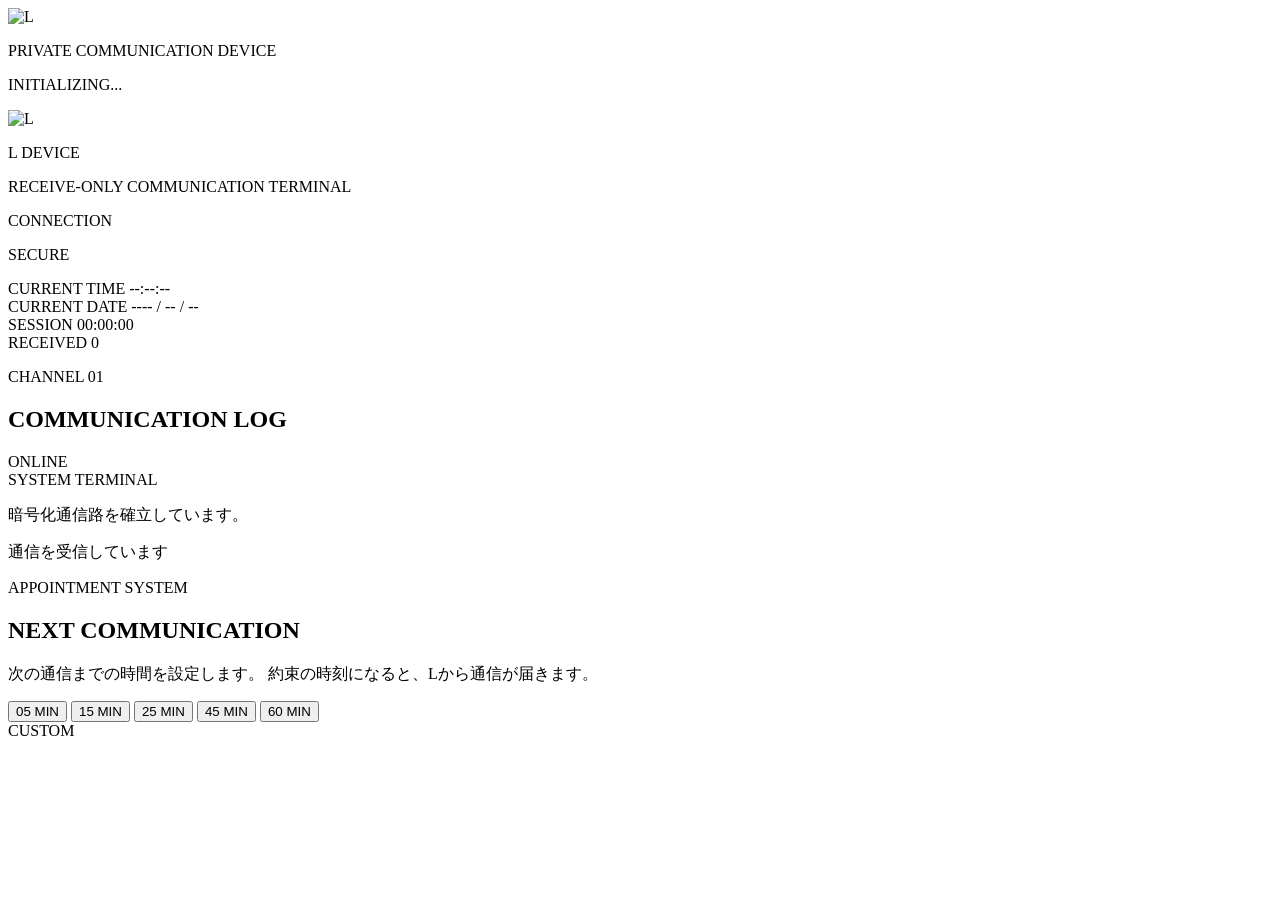
==== device/index.html @ 5a45c2db "Create index.html" ====
<!DOCTYPE html>
<html lang="ja">
<head>
  <meta charset="UTF-8">

  <meta
    name="viewport"
    content="width=device-width, initial-scale=1.0"
  >

  <meta
    name="theme-color"
    content="#ffffff"
  >

  <meta
    name="description"
    content="Lからの通信を受信するための専用端末"
  >

  <title>L DEVICE</title>

  <link rel="stylesheet" href="style.css">
</head>

<body>

  <noscript>
    <div class="noscript-message">
      この端末の起動にはJavaScriptが必要です。
    </div>
  </noscript>


  <!-- 起動画面 -->
  <div id="bootScreen" class="boot-screen">

    <div class="boot-content">

      <img
        src="logo.png"
        alt="L"
        class="boot-logo"
      >

      <p class="boot-title">
        PRIVATE COMMUNICATION DEVICE
      </p>

      <p id="bootMessage" class="boot-message">
        INITIALIZING...
      </p>

      <div class="boot-progress">
        <div
          id="bootProgressBar"
          class="boot-progress-bar"
        ></div>
      </div>

    </div>

  </div>


  <!-- 端末本体 -->
  <main id="terminal" class="terminal terminal-hidden">

    <header class="terminal-header">

      <div class="terminal-brand">

        <img
          src="logo.png"
          alt="L"
          class="header-logo"
        >

        <div>
          <p class="brand-title">
            L DEVICE
          </p>

          <p class="brand-subtitle">
            RECEIVE-ONLY COMMUNICATION TERMINAL
          </p>
        </div>

      </div>


      <div class="connection-status">

        <span
          id="connectionLamp"
          class="connection-lamp"
          aria-hidden="true"
        ></span>

        <div>
          <p class="connection-label">
            CONNECTION
          </p>

          <p
            id="connectionText"
            class="connection-value"
          >
            SECURE
          </p>
        </div>

      </div>

    </header>


    <!-- 現在時刻など -->
    <section
      class="system-panel"
      aria-label="端末情報"
    >

      <div class="system-item">

        <span class="system-label">
          CURRENT TIME
        </span>

        <time
          id="currentTime"
          class="system-value"
        >
          --:--:--
        </time>

      </div>


      <div class="system-item">

        <span class="system-label">
          CURRENT DATE
        </span>

        <time
          id="currentDate"
          class="system-value"
        >
          ---- / -- / --
        </time>

      </div>


      <div class="system-item">

        <span class="system-label">
          SESSION
        </span>

        <span
          id="sessionTime"
          class="system-value"
        >
          00:00:00
        </span>

      </div>


      <div class="system-item">

        <span class="system-label">
          RECEIVED
        </span>

        <span
          id="receivedCount"
          class="system-value"
        >
          0
        </span>

      </div>

    </section>


    <!-- 通信ログ -->
    <section class="communication-panel">

      <div class="section-heading">

        <div>
          <p class="section-code">
            CHANNEL 01
          </p>

          <h1 class="section-title">
            COMMUNICATION LOG
          </h1>
        </div>

        <span
          id="onlineIndicator"
          class="online-indicator"
        >
          ONLINE
        </span>

      </div>


      <div
        id="messageLog"
        class="message-log"
        aria-live="polite"
        aria-label="受信した通信"
      >

        <article class="message system-message">

          <div class="message-header">

            <time class="message-time">
              SYSTEM
            </time>

            <span class="message-sender">
              TERMINAL
            </span>

          </div>

          <p class="message-text">
            暗号化通信路を確立しています。
          </p>

        </article>

      </div>


      <div
        id="typingIndicator"
        class="typing-indicator hidden"
      >

        <div class="typing-dots">
          <span></span>
          <span></span>
          <span></span>
        </div>

        <p>
          通信を受信しています
        </p>

      </div>

    </section>


    <!-- 集中タイマー -->
    <section class="appointment-panel">

      <div class="section-heading">

        <div>
          <p class="section-code">
            APPOINTMENT SYSTEM
          </p>

          <h2 class="section-title">
            NEXT COMMUNICATION
          </h2>
        </div>

      </div>


      <p class="appointment-description">
        次の通信までの時間を設定します。
        約束の時刻になると、Lから通信が届きます。
      </p>


      <div class="preset-buttons">

        <button
          type="button"
          class="time-button"
          data-minutes="5"
        >
          <span class="time-number">05</span>
          <span class="time-unit">MIN</span>
        </button>


        <button
          type="button"
          class="time-button"
          data-minutes="15"
        >
          <span class="time-number">15</span>
          <span class="time-unit">MIN</span>
        </button>


        <button
          type="button"
          class="time-button"
          data-minutes="25"
        >
          <span class="time-number">25</span>
          <span class="time-unit">MIN</span>
        </button>


        <button
          type="button"
          class="time-button"
          data-minutes="45"
        >
          <span class="time-number">45</span>
          <span class="time-unit">MIN</span>
        </button>


        <button
          type="button"
          class="time-button"
          data-minutes="60"
        >
          <span class="time-number">60</span>
          <span class="time-unit">MIN</span>
        </button>

      </div>


      <!-- 自由入力 -->
      <div class="custom-timer">

        <label
          for="customMinutes"
          class="custom-label"
        >
          CUSTOM
        </label>

        <div class="custom-controls">

          <input
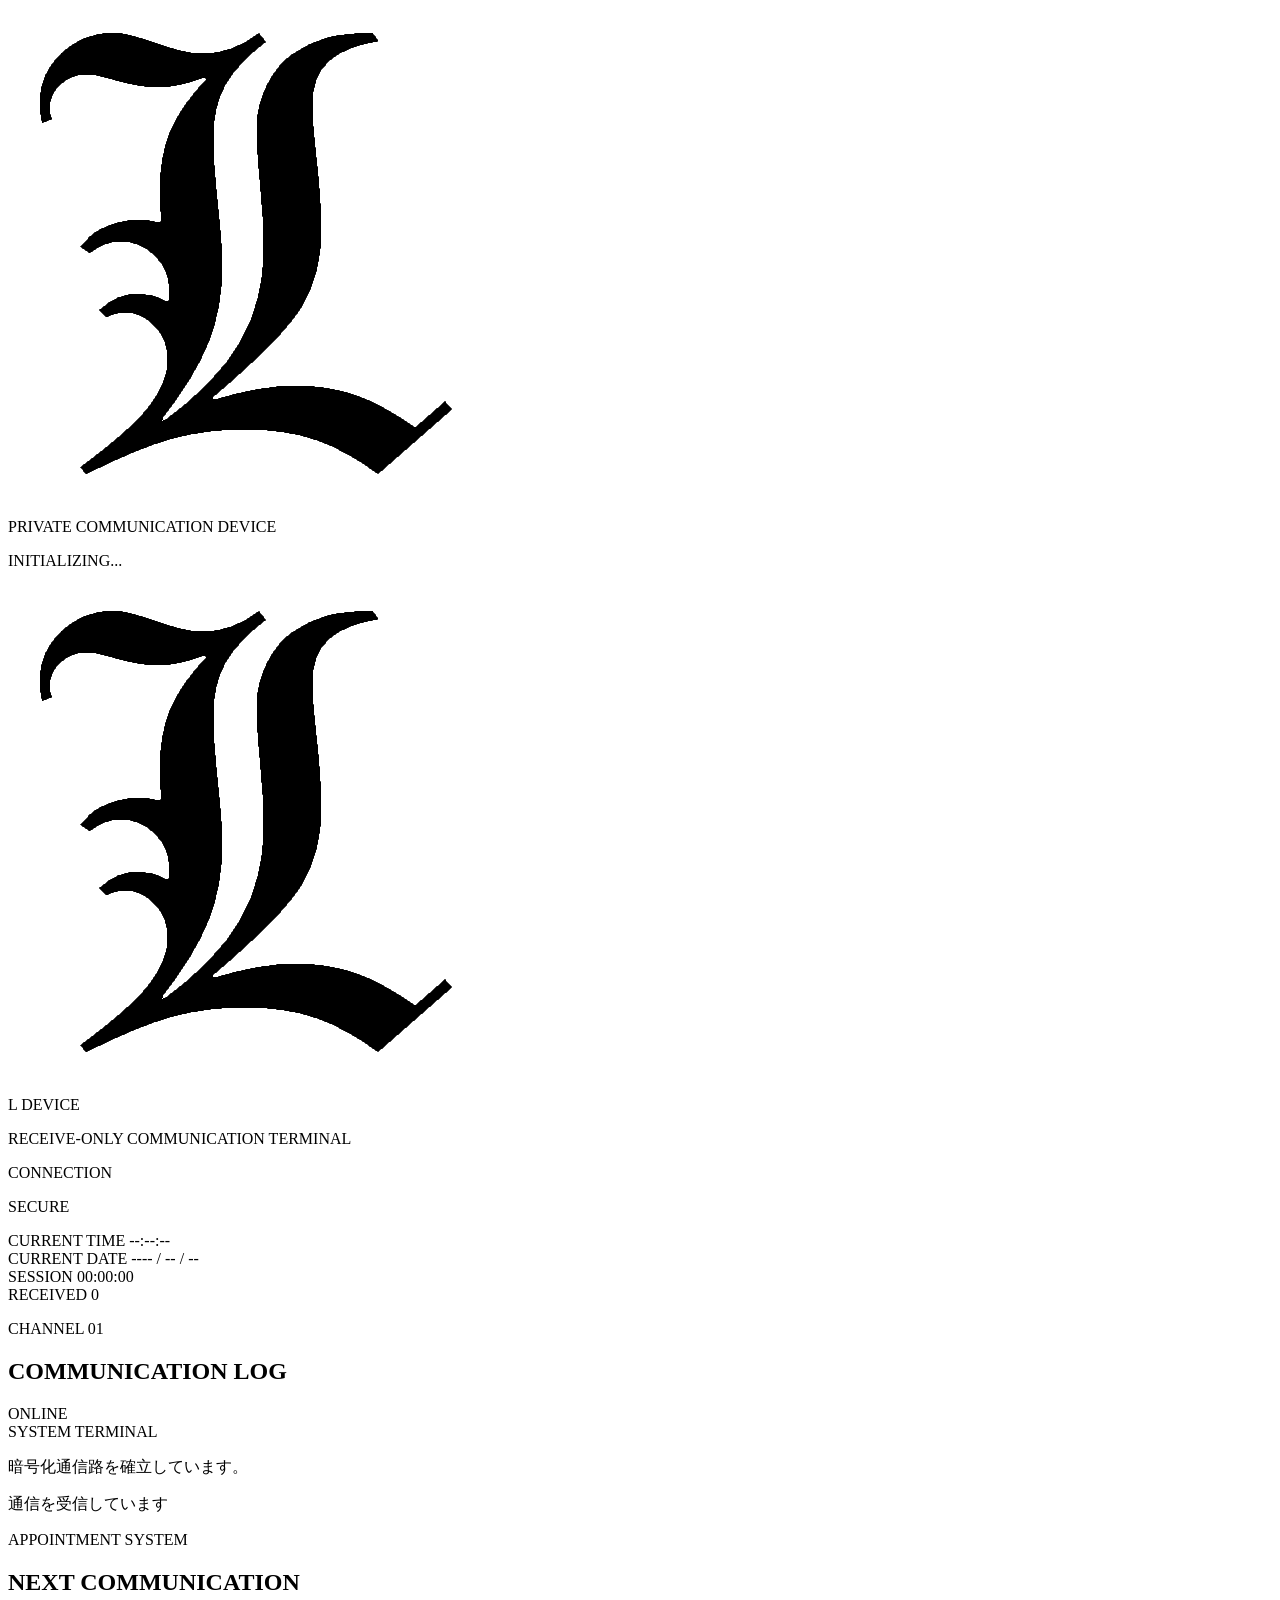
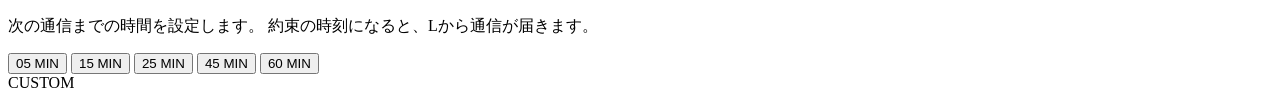
==== commit f1cce904: "Update index.html" ====
--- a/device/index.html
+++ b/device/index.html
@@ -38,7 +38,7 @@
     <div class="boot-content">
 
       <img
-        src="logo.png"
+        src="l-logo.png"
         alt="L"
         class="boot-logo"
       >
@@ -71,7 +71,7 @@
       <div class="terminal-brand">
 
         <img
-          src="logo.png"
+          src="l-logo.png"
           alt="L"
           class="header-logo"
         >
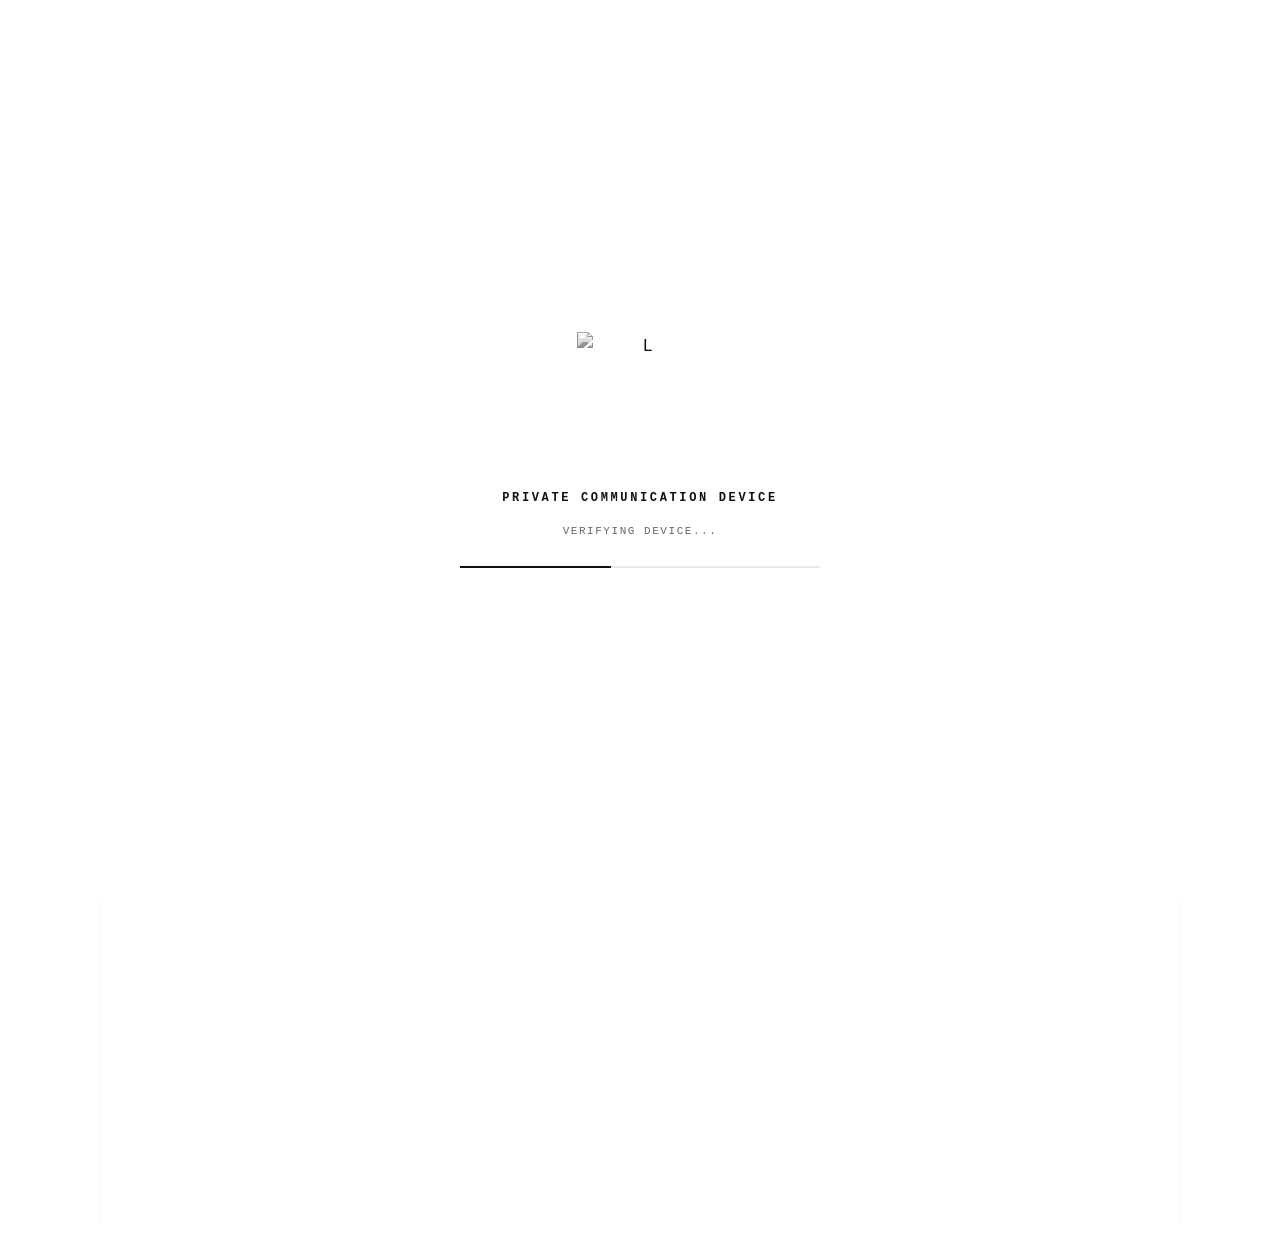
==== commit 1db618dc: "Update index.html" ====
--- a/device/index.html
+++ b/device/index.html
@@ -38,7 +38,7 @@
     <div class="boot-content">
 
       <img
-        src="l-logo.png"
+        src="logo.png"
         alt="L"
         class="boot-logo"
       >
@@ -71,7 +71,7 @@
       <div class="terminal-brand">
 
         <img
-          src="l-logo.png"
+          src="logo.png"
           alt="L"
           class="header-logo"
         >
@@ -353,3 +353,233 @@
         <div class="custom-controls">
 
           <input
+            id="customMinutes"
+            class="custom-input"
+            type="number"
+            min="1"
+            max="180"
+            step="1"
+            inputmode="numeric"
+            placeholder="30"
+          >
+
+          <span class="custom-unit">
+            MIN
+          </span>
+
+          <button
+            id="customStartButton"
+            type="button"
+            class="custom-start-button"
+          >
+            SET
+          </button>
+
+        </div>
+
+      </div>
+
+    </section>
+
+
+    <!-- タイマー作動中 -->
+    <section
+      id="activeTimerPanel"
+      class="active-timer-panel hidden"
+    >
+
+      <div class="active-timer-information">
+
+        <p class="active-timer-label">
+          NEXT CONNECTION
+        </p>
+
+        <p
+          id="remainingTime"
+          class="remaining-time"
+        >
+          00:00
+        </p>
+
+        <p
+          id="timerEndTime"
+          class="timer-end-time"
+        >
+          接続予定時刻 --:--
+        </p>
+
+      </div>
+
+
+      <div class="timer-progress-track">
+
+        <div
+          id="timerProgressBar"
+          class="timer-progress-bar"
+        ></div>
+
+      </div>
+
+
+      <div class="timer-actions">
+
+        <button
+          id="pauseTimerButton"
+          type="button"
+          class="timer-action-button"
+        >
+          PAUSE
+        </button>
+
+        <button
+          id="cancelTimerButton"
+          type="button"
+          class="timer-action-button cancel-button"
+        >
+          CANCEL
+        </button>
+
+      </div>
+
+    </section>
+
+
+    <!-- 利用記録 -->
+    <section class="record-panel">
+
+      <div class="record-item">
+
+        <span class="record-label">
+          TERMINAL ACCESS
+        </span>
+
+        <strong
+          id="accessCount"
+          class="record-value"
+        >
+          0
+        </strong>
+
+      </div>
+
+
+      <div class="record-item">
+
+        <span class="record-label">
+          COMPLETED APPOINTMENTS
+        </span>
+
+        <strong
+          id="completedCount"
+          class="record-value"
+        >
+          0
+        </strong>
+
+      </div>
+
+
+      <div class="record-item">
+
+        <span class="record-label">
+          CONTINUOUS ACCESS
+        </span>
+
+        <strong
+          id="streakCount"
+          class="record-value"
+        >
+          0 DAYS
+        </strong>
+
+      </div>
+
+    </section>
+
+
+    <footer class="terminal-footer">
+
+      <p>
+        ENCRYPTED CONNECTION / RECEIVE ONLY
+      </p>
+
+      <p>
+        SYSTEM VERSION 1.0.0
+      </p>
+
+    </footer>
+
+  </main>
+
+
+  <!-- タイマー終了時の受信画面 -->
+  <div
+    id="incomingOverlay"
+    class="incoming-overlay hidden"
+    role="dialog"
+    aria-modal="true"
+    aria-labelledby="incomingTitle"
+  >
+
+    <div class="incoming-window">
+
+      <img
+        src="logo.png"
+        alt="L"
+        class="incoming-logo"
+      >
+
+      <p class="incoming-label">
+        INCOMING TRANSMISSION
+      </p>
+
+      <h2
+        id="incomingTitle"
+        class="incoming-title"
+      >
+        通信を受信しました
+      </h2>
+
+      <p
+        id="incomingMessage"
+        class="incoming-message"
+      >
+        約束の時間です。
+      </p>
+
+      <button
+        id="openMessageButton"
+        type="button"
+        class="open-message-button"
+      >
+        OPEN MESSAGE
+      </button>
+
+    </div>
+
+  </div>
+
+
+  <!-- 小さな通知表示 -->
+  <div
+    id="notificationToast"
+    class="notification-toast hidden"
+    aria-live="polite"
+  >
+
+    <span
+      class="notification-dot"
+      aria-hidden="true"
+    ></span>
+
+    <p id="notificationText">
+      通信を受信しました。
+    </p>
+
+  </div>
+
+
+  <script src="script.js"></script>
+
+</body>
+</html>
--- a/device/style.css
+++ b/device/style.css
@@ -0,0 +1,1683 @@
+:root {
+  --background: #ffffff;
+  --surface: #ffffff;
+  --surface-soft: #f7f7f7;
+  --surface-dark: #111111;
+
+  --text: #111111;
+  --text-soft: #666666;
+  --text-faint: #999999;
+
+  --line: #dedede;
+  --line-dark: #b8b8b8;
+
+  --accent: #b01818;
+  --accent-soft: #fff1f1;
+
+  --shadow-small: 0 8px 24px rgba(0, 0, 0, 0.06);
+  --shadow-large: 0 24px 70px rgba(0, 0, 0, 0.14);
+
+  --content-width: 1080px;
+}
+
+
+/* ========================================
+   基本設定
+======================================== */
+
+*,
+*::before,
+*::after {
+  box-sizing: border-box;
+}
+
+html {
+  min-height: 100%;
+  background: var(--background);
+  color-scheme: light;
+}
+
+body {
+  min-height: 100vh;
+  margin: 0;
+  background:
+    linear-gradient(
+      to right,
+      transparent 0,
+      transparent calc(50% - 540px),
+      rgba(0, 0, 0, 0.018) calc(50% - 540px),
+      rgba(0, 0, 0, 0.018) calc(50% - 539px),
+      transparent calc(50% - 539px),
+      transparent calc(50% + 539px),
+      rgba(0, 0, 0, 0.018) calc(50% + 539px),
+      rgba(0, 0, 0, 0.018) calc(50% + 540px),
+      transparent calc(50% + 540px)
+    ),
+    var(--background);
+
+  color: var(--text);
+
+  font-family:
+    -apple-system,
+    BlinkMacSystemFont,
+    "Segoe UI",
+    "Hiragino Kaku Gothic ProN",
+    "Hiragino Sans",
+    "Yu Gothic",
+    "YuGothic",
+    "Noto Sans JP",
+    sans-serif;
+
+  line-height: 1.7;
+  letter-spacing: 0.025em;
+  -webkit-font-smoothing: antialiased;
+  text-rendering: optimizeLegibility;
+}
+
+button,
+input {
+  font: inherit;
+}
+
+button {
+  color: inherit;
+}
+
+button,
+input {
+  -webkit-tap-highlight-color: transparent;
+}
+
+button:focus-visible,
+input:focus-visible {
+  outline: 2px solid var(--text);
+  outline-offset: 3px;
+}
+
+img {
+  display: block;
+  max-width: 100%;
+}
+
+.hidden {
+  display: none !important;
+}
+
+.noscript-message {
+  position: fixed;
+  inset: 0;
+  z-index: 9999;
+
+  display: grid;
+  place-items: center;
+
+  padding: 24px;
+
+  background: #ffffff;
+  color: #111111;
+
+  font-size: 14px;
+  text-align: center;
+}
+
+
+/* ========================================
+   起動画面
+======================================== */
+
+.boot-screen {
+  position: fixed;
+  inset: 0;
+  z-index: 1000;
+
+  display: grid;
+  place-items: center;
+
+  padding: 32px;
+
+  background: #ffffff;
+
+  opacity: 1;
+  visibility: visible;
+
+  transition:
+    opacity 0.7s ease,
+    visibility 0.7s ease;
+}
+
+.boot-screen.boot-hidden {
+  opacity: 0;
+  visibility: hidden;
+  pointer-events: none;
+}
+
+.boot-content {
+  width: min(360px, 100%);
+  text-align: center;
+}
+
+.boot-logo {
+  width: 126px;
+  height: 126px;
+
+  margin: 0 auto 30px;
+
+  object-fit: contain;
+
+  filter: grayscale(1) contrast(1.08);
+
+  animation: bootLogoAppear 0.9s ease both;
+}
+
+.boot-title {
+  margin: 0;
+
+  color: var(--text);
+
+  font-family:
+    "SFMono-Regular",
+    Consolas,
+    "Liberation Mono",
+    Menlo,
+    monospace;
+
+  font-size: 12px;
+  font-weight: 700;
+  letter-spacing: 0.22em;
+}
+
+.boot-message {
+  min-height: 24px;
+  margin: 14px 0 20px;
+
+  color: var(--text-soft);
+
+  font-family:
+    "SFMono-Regular",
+    Consolas,
+    "Liberation Mono",
+    Menlo,
+    monospace;
+
+  font-size: 11px;
+  letter-spacing: 0.14em;
+}
+
+.boot-progress {
+  width: 100%;
+  height: 2px;
+
+  overflow: hidden;
+
+  background: #e8e8e8;
+}
+
+.boot-progress-bar {
+  width: 0;
+  height: 100%;
+
+  background: #111111;
+
+  transition: width 0.45s ease;
+}
+
+@keyframes bootLogoAppear {
+  from {
+    opacity: 0;
+    transform: translateY(8px);
+  }
+
+  to {
+    opacity: 1;
+    transform: translateY(0);
+  }
+}
+
+
+/* ========================================
+   端末本体
+======================================== */
+
+.terminal {
+  width: min(var(--content-width), calc(100% - 40px));
+  min-height: 100vh;
+
+  margin: 0 auto;
+  padding: 44px 0 28px;
+
+  opacity: 1;
+  transform: translateY(0);
+
+  transition:
+    opacity 0.65s ease,
+    transform 0.65s ease;
+}
+
+.terminal-hidden {
+  opacity: 0;
+  transform: translateY(10px);
+  pointer-events: none;
+}
+
+
+/* ========================================
+   ヘッダー
+======================================== */
+
+.terminal-header {
+  display: flex;
+  align-items: center;
+  justify-content: space-between;
+  gap: 28px;
+
+  min-height: 92px;
+  padding: 0 2px 24px;
+
+  border-bottom: 1px solid var(--text);
+}
+
+.terminal-brand {
+  display: flex;
+  align-items: center;
+  gap: 20px;
+
+  min-width: 0;
+}
+
+.header-logo {
+  width: 72px;
+  height: 72px;
+
+  flex-shrink: 0;
+
+  object-fit: contain;
+
+  filter: grayscale(1) contrast(1.08);
+}
+
+.brand-title {
+  margin: 0;
+
+  font-family:
+    "SFMono-Regular",
+    Consolas,
+    "Liberation Mono",
+    Menlo,
+    monospace;
+
+  font-size: 17px;
+  font-weight: 700;
+  letter-spacing: 0.2em;
+}
+
+.brand-subtitle {
+  margin: 5px 0 0;
+
+  color: var(--text-soft);
+
+  font-family:
+    "SFMono-Regular",
+    Consolas,
+    "Liberation Mono",
+    Menlo,
+    monospace;
+
+  font-size: 9px;
+  letter-spacing: 0.14em;
+}
+
+.connection-status {
+  display: flex;
+  align-items: center;
+  gap: 12px;
+
+  flex-shrink: 0;
+}
+
+.connection-lamp {
+  position: relative;
+
+  width: 8px;
+  height: 8px;
+
+  border-radius: 50%;
+  background: var(--accent);
+
+  box-shadow: 0 0 0 5px var(--accent-soft);
+}
+
+.connection-lamp::after {
+  content: "";
+
+  position: absolute;
+  inset: -5px;
+
+  border: 1px solid rgba(176, 24, 24, 0.24);
+  border-radius: 50%;
+
+  animation: connectionPulse 2.2s ease-out infinite;
+}
+
+.connection-label,
+.connection-value {
+  margin: 0;
+
+  font-family:
+    "SFMono-Regular",
+    Consolas,
+    "Liberation Mono",
+    Menlo,
+    monospace;
+}
+
+.connection-label {
+  color: var(--text-faint);
+
+  font-size: 8px;
+  letter-spacing: 0.16em;
+}
+
+.connection-value {
+  margin-top: 2px;
+
+  font-size: 11px;
+  font-weight: 700;
+  letter-spacing: 0.14em;
+}
+
+@keyframes connectionPulse {
+  0% {
+    opacity: 0.8;
+    transform: scale(0.75);
+  }
+
+  70%,
+  100% {
+    opacity: 0;
+    transform: scale(1.5);
+  }
+}
+
+
+/* ========================================
+   システム情報
+======================================== */
+
+.system-panel {
+  display: grid;
+  grid-template-columns: repeat(4, minmax(0, 1fr));
+
+  margin-top: 18px;
+
+  border: 1px solid var(--line);
+}
+
+.system-item {
+  min-width: 0;
+  padding: 16px 18px;
+
+  border-right: 1px solid var(--line);
+}
+
+.system-item:last-child {
+  border-right: 0;
+}
+
+.system-label {
+  display: block;
+
+  margin-bottom: 5px;
+
+  color: var(--text-faint);
+
+  font-family:
+    "SFMono-Regular",
+    Consolas,
+    "Liberation Mono",
+    Menlo,
+    monospace;
+
+  font-size: 8px;
+  letter-spacing: 0.13em;
+}
+
+.system-value {
+  display: block;
+
+  overflow: hidden;
+
+  font-family:
+    "SFMono-Regular",
+    Consolas,
+    "Liberation Mono",
+    Menlo,
+    monospace;
+
+  font-size: 15px;
+  font-weight: 600;
+  letter-spacing: 0.06em;
+  white-space: nowrap;
+  text-overflow: ellipsis;
+}
+
+
+/* ========================================
+   共通見出し
+======================================== */
+
+.section-heading {
+  display: flex;
+  align-items: flex-end;
+  justify-content: space-between;
+  gap: 20px;
+
+  margin-bottom: 22px;
+}
+
+.section-code {
+  margin: 0 0 4px;
+
+  color: var(--text-faint);
+
+  font-family:
+    "SFMono-Regular",
+    Consolas,
+    "Liberation Mono",
+    Menlo,
+    monospace;
+
+  font-size: 9px;
+  letter-spacing: 0.18em;
+}
+
+.section-title {
+  margin: 0;
+
+  font-family:
+    "SFMono-Regular",
+    Consolas,
+    "Liberation Mono",
+    Menlo,
+    monospace;
+
+  font-size: 17px;
+  line-height: 1.3;
+  letter-spacing: 0.12em;
+}
+
+
+/* ========================================
+   通信ログ
+======================================== */
+
+.communication-panel {
+  position: relative;
+
+  margin-top: 32px;
+  padding: 28px;
+
+  border: 1px solid var(--line);
+  background: var(--surface);
+
+  box-shadow: var(--shadow-small);
+}
+
+.online-indicator {
+  display: inline-flex;
+  align-items: center;
+  gap: 7px;
+
+  padding: 5px 9px;
+
+  border: 1px solid var(--line);
+
+  color: var(--text-soft);
+
+  font-family:
+    "SFMono-Regular",
+    Consolas,
+    "Liberation Mono",
+    Menlo,
+    monospace;
+
+  font-size: 8px;
+  font-weight: 700;
+  letter-spacing: 0.15em;
+}
+
+.online-indicator::before {
+  content: "";
+
+  width: 5px;
+  height: 5px;
+
+  border-radius: 50%;
+  background: var(--accent);
+}
+
+.message-log {
+  min-height: 280px;
+  max-height: 440px;
+
+  overflow-y: auto;
+  overscroll-behavior: contain;
+
+  border-top: 1px solid var(--line);
+  border-bottom: 1px solid var(--line);
+
+  scrollbar-width: thin;
+  scrollbar-color: #bdbdbd transparent;
+}
+
+.message-log::-webkit-scrollbar {
+  width: 5px;
+}
+
+.message-log::-webkit-scrollbar-track {
+  background: transparent;
+}
+
+.message-log::-webkit-scrollbar-thumb {
+  background: #c5c5c5;
+}
+
+.message {
+  padding: 22px 4px;
+
+  border-bottom: 1px solid #eeeeee;
+
+  animation: messageAppear 0.55s ease both;
+}
+
+.message:last-child {
+  border-bottom: 0;
+}
+
+.message-header {
+  display: flex;
+  align-items: center;
+  gap: 12px;
+
+  margin-bottom: 8px;
+}
+
+.message-time,
+.message-sender {
+  font-family:
+    "SFMono-Regular",
+    Consolas,
+    "Liberation Mono",
+    Menlo,
+    monospace;
+
+  font-size: 9px;
+  letter-spacing: 0.12em;
+}
+
+.message-time {
+  color: var(--text-faint);
+}
+
+.message-sender {
+  color: var(--text);
+  font-weight: 700;
+}
+
+.message-sender::before {
+  content: "/";
+  margin-right: 12px;
+  color: var(--line-dark);
+}
+
+.message-text {
+  max-width: 720px;
+
+  margin: 0;
+
+  color: var(--text);
+
+  font-size: 14px;
+  line-height: 2;
+  letter-spacing: 0.045em;
+}
+
+.system-message .message-text {
+  color: var(--text-soft);
+}
+
+.message.l-message {
+  position: relative;
+
+  padding-left: 20px;
+}
+
+.message.l-message::before {
+  content: "";
+
+  position: absolute;
+  top: 24px;
+  bottom: 24px;
+  left: 0;
+
+  width: 2px;
+
+  background: var(--text);
+}
+
+@keyframes messageAppear {
+  from {
+    opacity: 0;
+    transform: translateY(7px);
+  }
+
+  to {
+    opacity: 1;
+    transform: translateY(0);
+  }
+}
+
+
+/* ========================================
+   受信中表示
+======================================== */
+
+.typing-indicator {
+  display: flex;
+  align-items: center;
+  gap: 12px;
+
+  min-height: 43px;
+  padding-top: 13px;
+
+  color: var(--text-faint);
+}
+
+.typing-indicator p {
+  margin: 0;
+
+  font-size: 10px;
+  letter-spacing: 0.08em;
+}
+
+.typing-dots {
+  display: flex;
+  align-items: center;
+  gap: 4px;
+}
+
+.typing-dots span {
+  width: 4px;
+  height: 4px;
+
+  border-radius: 50%;
+  background: var(--text);
+
+  animation: typingDot 1.2s ease-in-out infinite;
+}
+
+.typing-dots span:nth-child(2) {
+  animation-delay: 0.16s;
+}
+
+.typing-dots span:nth-child(3) {
+  animation-delay: 0.32s;
+}
+
+@keyframes typingDot {
+  0%,
+  60%,
+  100% {
+    opacity: 0.25;
+    transform: translateY(0);
+  }
+
+  30% {
+    opacity: 1;
+    transform: translateY(-3px);
+  }
+}
+
+
+/* ========================================
+   通信予約タイマー
+======================================== */
+
+.appointment-panel {
+  margin-top: 20px;
+  padding: 28px;
+
+  border: 1px solid var(--line);
+  background: var(--surface);
+}
+
+.appointment-description {
+  max-width: 720px;
+
+  margin: -2px 0 24px;
+
+  color: var(--text-soft);
+
+  font-size: 13px;
+  line-height: 1.9;
+}
+
+.preset-buttons {
+  display: grid;
+  grid-template-columns: repeat(5, minmax(0, 1fr));
+  gap: 10px;
+}
+
+.time-button {
+  min-width: 0;
+  min-height: 80px;
+
+  padding: 12px 8px;
+
+  border: 1px solid var(--line-dark);
+  border-radius: 0;
+
+  background: #ffffff;
+  color: var(--text);
+
+  cursor: pointer;
+
+  transition:
+    background 0.2s ease,
+    color 0.2s ease,
+    border-color 0.2s ease,
+    transform 0.2s ease;
+}
+
+.time-button:hover {
+  border-color: var(--text);
+  background: var(--text);
+  color: #ffffff;
+
+  transform: translateY(-2px);
+}
+
+.time-button:active {
+  transform: translateY(0);
+}
+
+.time-button-number,
+.time-button-unit {
+  display: block;
+
+  font-family:
+    "SFMono-Regular",
+    Consolas,
+    "Liberation Mono",
+    Menlo,
+    monospace;
+}
+
+.time-number {
+  display: block;
+
+  font-family:
+    "SFMono-Regular",
+    Consolas,
+    "Liberation Mono",
+    Menlo,
+    monospace;
+
+  font-size: 24px;
+  font-weight: 500;
+  line-height: 1.2;
+  letter-spacing: 0.04em;
+}
+
+.time-unit {
+  display: block;
+
+  margin-top: 4px;
+
+  color: var(--text-faint);
+
+  font-family:
+    "SFMono-Regular",
+    Consolas,
+    "Liberation Mono",
+    Menlo,
+    monospace;
+
+  font-size: 8px;
+  letter-spacing: 0.16em;
+}
+
+.time-button:hover .time-unit {
+  color: rgba(255, 255, 255, 0.68);
+}
+
+
+/* ========================================
+   カスタムタイマー
+======================================== */
+
+.custom-timer {
+  display: flex;
+  align-items: center;
+  justify-content: space-between;
+  gap: 20px;
+
+  margin-top: 16px;
+  padding-top: 16px;
+
+  border-top: 1px solid var(--line);
+}
+
+.custom-label {
+  color: var(--text-soft);
+
+  font-family:
+    "SFMono-Regular",
+    Consolas,
+    "Liberation Mono",
+    Menlo,
+    monospace;
+
+  font-size: 10px;
+  font-weight: 700;
+  letter-spacing: 0.16em;
+}
+
+.custom-controls {
+  display: flex;
+  align-items: center;
+
+  border: 1px solid var(--line-dark);
+}
+
+.custom-input {
+  width: 92px;
+  height: 42px;
+
+  padding: 0 12px;
+
+  border: 0;
+  border-radius: 0;
+
+  background: #ffffff;
+  color: var(--text);
+
+  font-family:
+    "SFMono-Regular",
+    Consolas,
+    "Liberation Mono",
+    Menlo,
+    monospace;
+
+  font-size: 14px;
+  text-align: right;
+
+  appearance: textfield;
+}
+
+.custom-input::-webkit-outer-spin-button,
+.custom-input::-webkit-inner-spin-button {
+  margin: 0;
+  appearance: none;
+}
+
+.custom-input::placeholder {
+  color: #c0c0c0;
+}
+
+.custom-input:focus {
+  outline: none;
+}
+
+.custom-unit {
+  padding: 0 11px;
+
+  color: var(--text-faint);
+
+  font-family:
+    "SFMono-Regular",
+    Consolas,
+    "Liberation Mono",
+    Menlo,
+    monospace;
+
+  font-size: 9px;
+  letter-spacing: 0.1em;
+}
+
+.custom-start-button {
+  height: 42px;
+  min-width: 72px;
+
+  padding: 0 18px;
+
+  border: 0;
+  border-left: 1px solid var(--line-dark);
+  border-radius: 0;
+
+  background: var(--text);
+  color: #ffffff;
+
+  font-family:
+    "SFMono-Regular",
+    Consolas,
+    "Liberation Mono",
+    Menlo,
+    monospace;
+
+  font-size: 10px;
+  font-weight: 700;
+  letter-spacing: 0.14em;
+
+  cursor: pointer;
+
+  transition:
+    background 0.2s ease,
+    color 0.2s ease;
+}
+
+.custom-start-button:hover {
+  background: var(--accent);
+}
+
+
+/* ========================================
+   作動中タイマー
+======================================== */
+
+.active-timer-panel {
+  margin-top: 20px;
+  padding: 32px 28px;
+
+  border: 1px solid var(--text);
+  background: var(--surface-dark);
+  color: #ffffff;
+
+  box-shadow: var(--shadow-large);
+
+  animation: activeTimerAppear 0.45s ease both;
+}
+
+.active-timer-information {
+  text-align: center;
+}
+
+.active-timer-label {
+  margin: 0 0 8px;
+
+  color: rgba(255, 255, 255, 0.52);
+
+  font-family:
+    "SFMono-Regular",
+    Consolas,
+    "Liberation Mono",
+    Menlo,
+    monospace;
+
+  font-size: 9px;
+  letter-spacing: 0.2em;
+}
+
+.remaining-time {
+  margin: 0;
+
+  font-family:
+    "SFMono-Regular",
+    Consolas,
+    "Liberation Mono",
+    Menlo,
+    monospace;
+
+  font-size: clamp(44px, 8vw, 76px);
+  font-weight: 400;
+  line-height: 1.1;
+  letter-spacing: 0.07em;
+}
+
+.timer-end-time {
+  margin: 10px 0 0;
+
+  color: rgba(255, 255, 255, 0.6);
+
+  font-size: 11px;
+  letter-spacing: 0.08em;
+}
+
+.timer-progress-track {
+  height: 2px;
+
+  margin-top: 25px;
+
+  overflow: hidden;
+
+  background: rgba(255, 255, 255, 0.16);
+}
+
+.timer-progress-bar {
+  width: 0;
+  height: 100%;
+
+  background: #ffffff;
+
+  transition: width 0.7s linear;
+}
+
+.timer-actions {
+  display: flex;
+  justify-content: center;
+  gap: 10px;
+
+  margin-top: 22px;
+}
+
+.timer-action-button {
+  min-width: 110px;
+  height: 38px;
+
+  padding: 0 18px;
+
+  border: 1px solid rgba(255, 255, 255, 0.4);
+  border-radius: 0;
+
+  background: transparent;
+  color: #ffffff;
+
+  font-family:
+    "SFMono-Regular",
+    Consolas,
+    "Liberation Mono",
+    Menlo,
+    monospace;
+
+  font-size: 9px;
+  font-weight: 700;
+  letter-spacing: 0.13em;
+
+  cursor: pointer;
+
+  transition:
+    border-color 0.2s ease,
+    background 0.2s ease;
+}
+
+.timer-action-button:hover {
+  border-color: #ffffff;
+  background: rgba(255, 255, 255, 0.1);
+}
+
+.cancel-button:hover {
+  border-color: #d34c4c;
+  background: rgba(176, 24, 24, 0.26);
+}
+
+@keyframes activeTimerAppear {
+  from {
+    opacity: 0;
+    transform: translateY(10px);
+  }
+
+  to {
+    opacity: 1;
+    transform: translateY(0);
+  }
+}
+
+
+/* ========================================
+   利用記録
+======================================== */
+
+.record-panel {
+  display: grid;
+  grid-template-columns: repeat(3, minmax(0, 1fr));
+
+  margin-top: 20px;
+
+  border: 1px solid var(--line);
+}
+
+.record-item {
+  min-width: 0;
+  padding: 20px 22px;
+
+  border-right: 1px solid var(--line);
+}
+
+.record-item:last-child {
+  border-right: 0;
+}
+
+.record-label {
+  display: block;
+
+  margin-bottom: 8px;
+
+  color: var(--text-faint);
+
+  font-family:
+    "SFMono-Regular",
+    Consolas,
+    "Liberation Mono",
+    Menlo,
+    monospace;
+
+  font-size: 8px;
+  letter-spacing: 0.12em;
+}
+
+.record-value {
+  display: block;
+
+  overflow: hidden;
+
+  font-family:
+    "SFMono-Regular",
+    Consolas,
+    "Liberation Mono",
+    Menlo,
+    monospace;
+
+  font-size: 21px;
+  font-weight: 500;
+  letter-spacing: 0.05em;
+  white-space: nowrap;
+  text-overflow: ellipsis;
+}
+
+
+/* ========================================
+   フッター
+======================================== */
+
+.terminal-footer {
+  display: flex;
+  justify-content: space-between;
+  gap: 20px;
+
+  margin-top: 30px;
+  padding: 18px 2px 0;
+
+  border-top: 1px solid var(--line);
+
+  color: var(--text-faint);
+
+  font-family:
+    "SFMono-Regular",
+    Consolas,
+    "Liberation Mono",
+    Menlo,
+    monospace;
+
+  font-size: 8px;
+  letter-spacing: 0.12em;
+}
+
+.terminal-footer p {
+  margin: 0;
+}
+
+
+/* ========================================
+   通信受信オーバーレイ
+======================================== */
+
+.incoming-overlay {
+  position: fixed;
+  inset: 0;
+  z-index: 2000;
+
+  display: grid;
+  place-items: center;
+
+  padding: 24px;
+
+  background: rgba(255, 255, 255, 0.92);
+  backdrop-filter: blur(7px);
+  -webkit-backdrop-filter: blur(7px);
+
+  animation: overlayAppear 0.35s ease both;
+}
+
+.incoming-window {
+  width: min(480px, 100%);
+
+  padding: 42px 36px 36px;
+
+  border: 1px solid var(--text);
+  background: #ffffff;
+
+  text-align: center;
+
+  box-shadow: var(--shadow-large);
+
+  animation: incomingWindowAppear 0.48s ease both;
+}
+
+.incoming-logo {
+  width: 90px;
+  height: 90px;
+
+  margin: 0 auto 24px;
+
+  object-fit: contain;
+
+  filter: grayscale(1) contrast(1.08);
+}
+
+.incoming-label {
+  margin: 0;
+
+  color: var(--accent);
+
+  font-family:
+    "SFMono-Regular",
+    Consolas,
+    "Liberation Mono",
+    Menlo,
+    monospace;
+
+  font-size: 9px;
+  font-weight: 700;
+  letter-spacing: 0.2em;
+}
+
+.incoming-title {
+  margin: 13px 0 0;
+
+  font-size: 19px;
+  font-weight: 600;
+  letter-spacing: 0.06em;
+}
+
+.incoming-message {
+  margin: 18px 0 28px;
+
+  color: var(--text-soft);
+
+  font-size: 14px;
+  line-height: 2;
+  white-space: pre-line;
+}
+
+.open-message-button {
+  min-width: 190px;
+  height: 44px;
+
+  padding: 0 24px;
+
+  border: 1px solid var(--text);
+  border-radius: 0;
+
+  background: var(--text);
+  color: #ffffff;
+
+  font-family:
+    "SFMono-Regular",
+    Consolas,
+    "Liberation Mono",
+    Menlo,
+    monospace;
+
+  font-size: 9px;
+  font-weight: 700;
+  letter-spacing: 0.15em;
+
+  cursor: pointer;
+
+  transition:
+    background 0.2s ease,
+    color 0.2s ease;
+}
+
+.open-message-button:hover {
+  background: #ffffff;
+  color: var(--text);
+}
+
+@keyframes overlayAppear {
+  from {
+    opacity: 0;
+  }
+
+  to {
+    opacity: 1;
+  }
+}
+
+@keyframes incomingWindowAppear {
+  from {
+    opacity: 0;
+    transform: translateY(12px) scale(0.985);
+  }
+
+  to {
+    opacity: 1;
+    transform: translateY(0) scale(1);
+  }
+}
+
+
+/* ========================================
+   小さな通知
+======================================== */
+
+.notification-toast {
+  position: fixed;
+  right: 22px;
+  bottom: 22px;
+  z-index: 1500;
+
+  display: flex;
+  align-items: center;
+  gap: 11px;
+
+  width: min(340px, calc(100% - 44px));
+  min-height: 54px;
+
+  padding: 13px 16px;
+
+  border: 1px solid var(--text);
+  background: #ffffff;
+  color: var(--text);
+
+  box-shadow: var(--shadow-large);
+
+  animation: toastAppear 0.35s ease both;
+}
+
+.notification-toast p {
+  margin: 0;
+
+  font-size: 11px;
+  line-height: 1.6;
+}
+
+.notification-dot {
+  width: 7px;
+  height: 7px;
+
+  flex-shrink: 0;
+
+  border-radius: 50%;
+  background: var(--accent);
+
+  box-shadow: 0 0 0 4px var(--accent-soft);
+}
+
+@keyframes toastAppear {
+  from {
+    opacity: 0;
+    transform: translateY(10px);
+  }
+
+  to {
+    opacity: 1;
+    transform: translateY(0);
+  }
+}
+
+
+/* ========================================
+   タブが非表示になった時などに使用
+======================================== */
+
+body.connection-interrupted .connection-lamp {
+  background: #999999;
+  box-shadow: 0 0 0 5px #eeeeee;
+}
+
+body.connection-interrupted .connection-lamp::after {
+  display: none;
+}
+
+body.connection-interrupted .online-indicator::before {
+  background: #999999;
+}
+
+
+/* ========================================
+   タブレット表示
+======================================== */
+
+@media (max-width: 800px) {
+  body {
+    background: #ffffff;
+  }
+
+  .terminal {
+    width: min(100% - 28px, var(--content-width));
+    padding-top: 24px;
+  }
+
+  .terminal-header {
+    align-items: flex-start;
+  }
+
+  .system-panel {
+    grid-template-columns: repeat(2, minmax(0, 1fr));
+  }
+
+  .system-item:nth-child(2) {
+    border-right: 0;
+  }
+
+  .system-item:nth-child(-n + 2) {
+    border-bottom: 1px solid var(--line);
+  }
+
+  .preset-buttons {
+    grid-template-columns: repeat(3, minmax(0, 1fr));
+  }
+
+  .record-panel {
+    grid-template-columns: 1fr;
+  }
+
+  .record-item {
+    border-right: 0;
+    border-bottom: 1px solid var(--line);
+  }
+
+  .record-item:last-child {
+    border-bottom: 0;
+  }
+}
+
+
+/* ========================================
+   スマートフォン表示
+======================================== */
+
+@media (max-width: 560px) {
+  .terminal {
+    width: min(100% - 22px, var(--content-width));
+    padding: 15px 0 22px;
+  }
+
+  .terminal-header {
+    display: block;
+
+    padding-bottom: 17px;
+  }
+
+  .terminal-brand {
+    gap: 13px;
+  }
+
+  .header-logo {
+    width: 56px;
+    height: 56px;
+  }
+
+  .brand-title {
+    font-size: 14px;
+    letter-spacing: 0.15em;
+  }
+
+  .brand-subtitle {
+    max-width: 230px;
+
+    font-size: 7px;
+    line-height: 1.6;
+  }
+
+  .connection-status {
+    margin-top: 14px;
+    padding-left: 3px;
+  }
+
+  .system-panel {
+    margin-top: 12px;
+  }
+
+  .system-item {
+    padding: 13px 12px;
+  }
+
+  .system-value {
+    font-size: 12px;
+  }
+
+  .communication-panel,
+  .appointment-panel {
+    margin-top: 14px;
+    padding: 20px 16px;
+  }
+
+  .section-heading {
+    align-items: flex-start;
+
+    margin-bottom: 17px;
+  }
+
+  .section-title {
+    font-size: 13px;
+    letter-spacing: 0.09em;
+  }
+
+  .online-indicator {
+    padding: 4px 7px;
+
+    font-size: 7px;
+  }
+
+  .message-log {
+    min-height: 240px;
+    max-height: 390px;
+  }
+
+  .message {
+    padding: 18px 2px;
+  }
+
+  .message.l-message {
+    padding-left: 14px;
+  }
+
+  .message-text {
+    font-size: 13px;
+    line-height: 1.95;
+  }
+
+  .appointment-description {
+    font-size: 12px;
+  }
+
+  .preset-buttons {
+    grid-template-columns: repeat(2, minmax(0, 1fr));
+    gap: 8px;
+  }
+
+  .time-button {
+    min-height: 70px;
+  }
+
+  .time-number {
+    font-size: 21px;
+  }
+
+  .custom-timer {
+    display: block;
+  }
+
+  .custom-label {
+    display: block;
+
+    margin-bottom: 9px;
+  }
+
+  .custom-controls {
+    width: 100%;
+  }
+
+  .custom-input {
+    width: 100%;
+    min-width: 0;
+    flex: 1;
+  }
+
+  .active-timer-panel {
+    margin-top: 14px;
+    padding: 27px 16px;
+  }
+
+  .timer-actions {
+    gap: 8px;
+  }
+
+  .timer-action-button {
+    min-width: 0;
+    flex: 1;
+  }
+
+  .record-panel {
+    margin-top: 14px;
+  }
+
+  .terminal-footer {
+    display: block;
+
+    margin-top: 22px;
+
+    line-height: 1.9;
+  }
+
+  .terminal-footer p + p {
+    margin-top: 3px;
+  }
+
+  .incoming-window {
+    padding: 34px 22px 27px;
+  }
+
+  .incoming-logo {
+    width: 76px;
+    height: 76px;
+  }
+
+  .incoming-title {
+    font-size: 17px;
+  }
+
+  .notification-toast {
+    right: 12px;
+    bottom: 12px;
+
+    width: calc(100% - 24px);
+  }
+}
+
+
+/* ========================================
+   動きを抑える設定
+======================================== */
+
+@media (prefers-reduced-motion: reduce) {
+  *,
+  *::before,
+  *::after {
+    scroll-behavior: auto !important;
+    animation-duration: 0.01ms !important;
+    animation-iteration-count: 1 !important;
+    transition-duration: 0.01ms !important;
+  }
+}
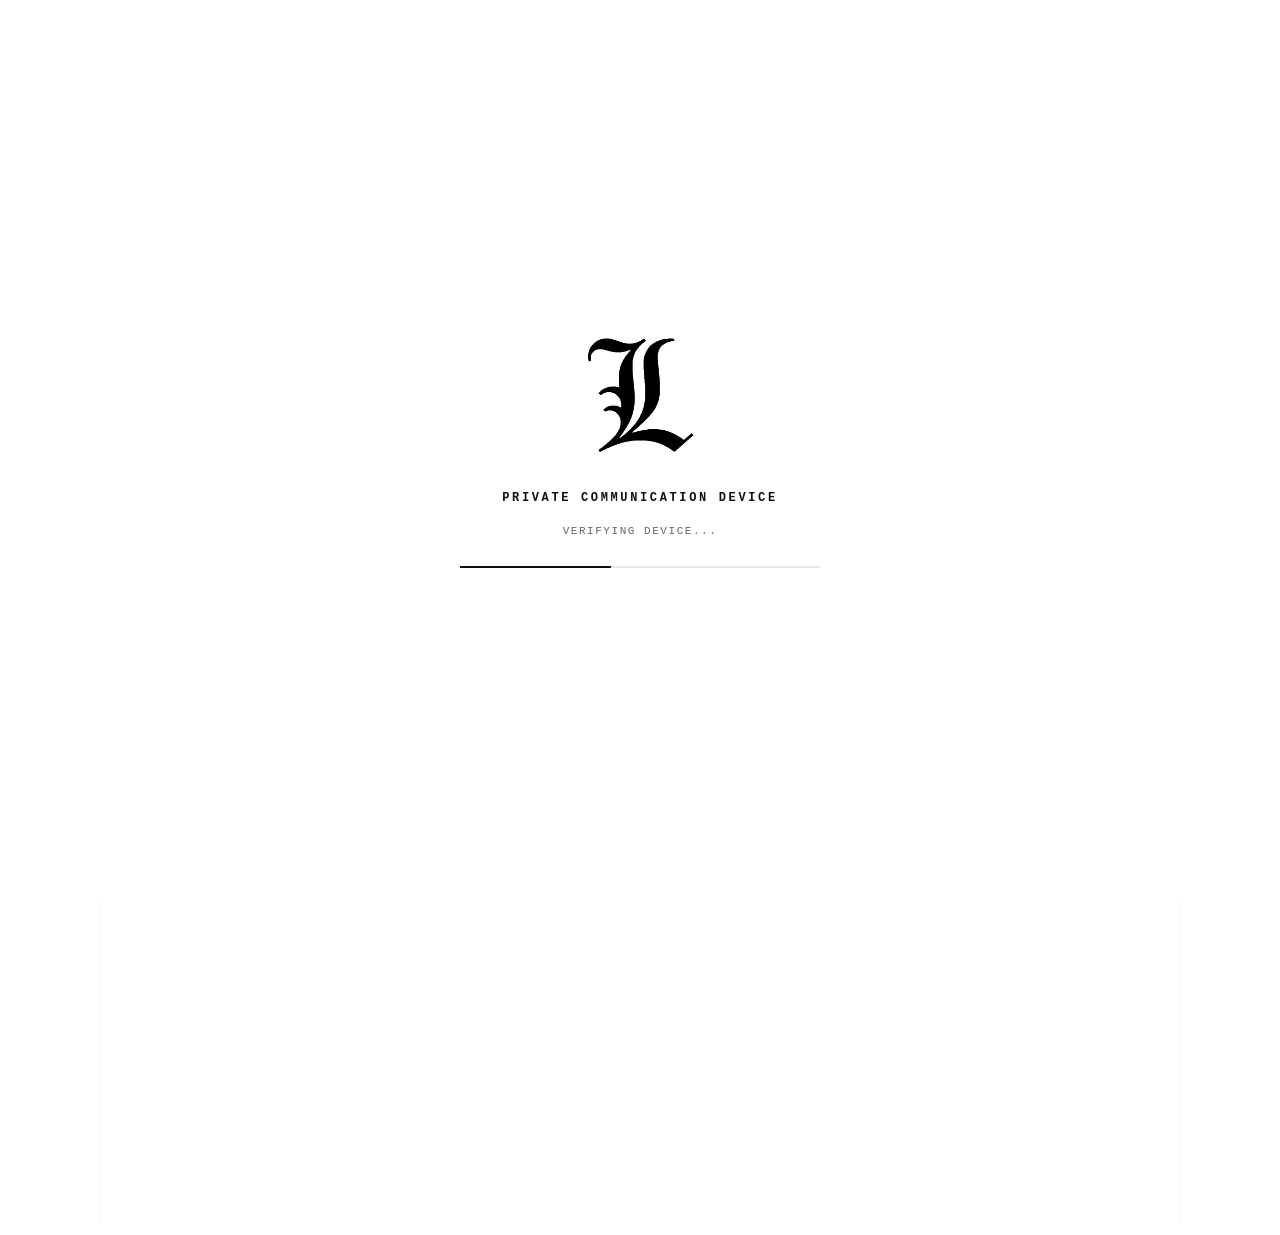
==== commit ede34e03: "Update index.html" ====
--- a/device/index.html
+++ b/device/index.html
@@ -38,7 +38,7 @@
     <div class="boot-content">
 
       <img
-        src="logo.png"
+        src="l-logo.png"
         alt="L"
         class="boot-logo"
       >
@@ -71,7 +71,7 @@
       <div class="terminal-brand">
 
         <img
-          src="logo.png"
+          src="l-logo.png"
           alt="L"
           class="header-logo"
         >
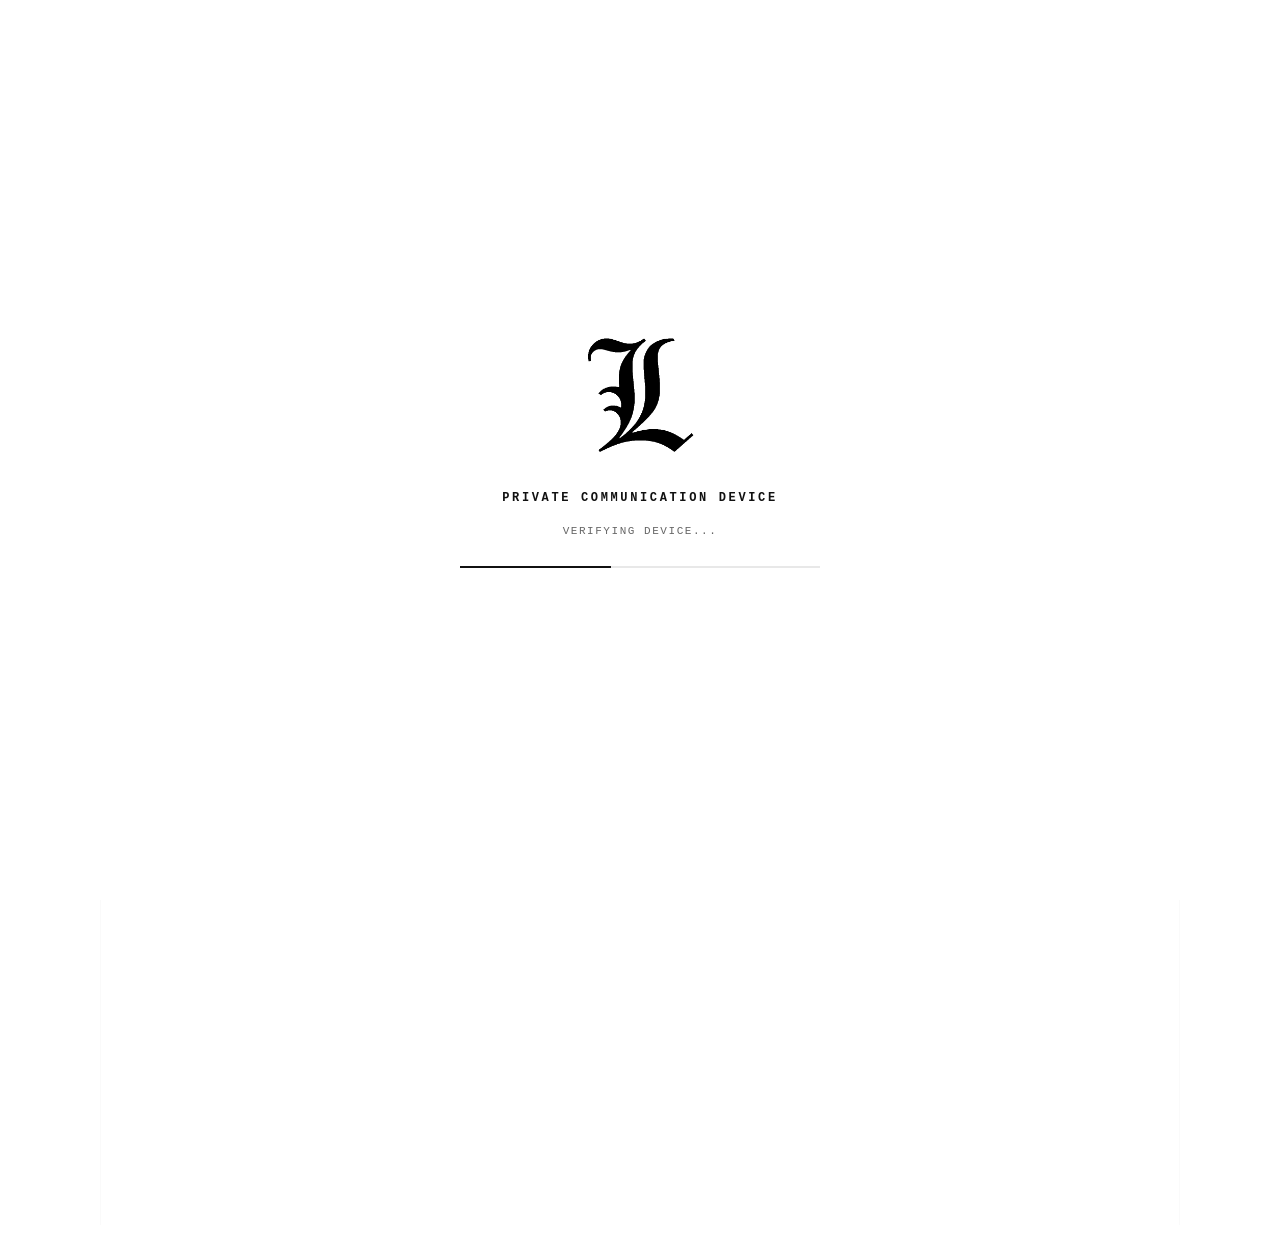
==== commit 3a04c862: "Update index.html" ====
--- a/device/index.html
+++ b/device/index.html
@@ -282,7 +282,7 @@
 
       <p class="appointment-description">
         次の通信までの時間を設定します。
-        約束の時刻になると、Lから通信が届きます。
+        約束の時刻になったら私から接続します。
       </p>
 
 
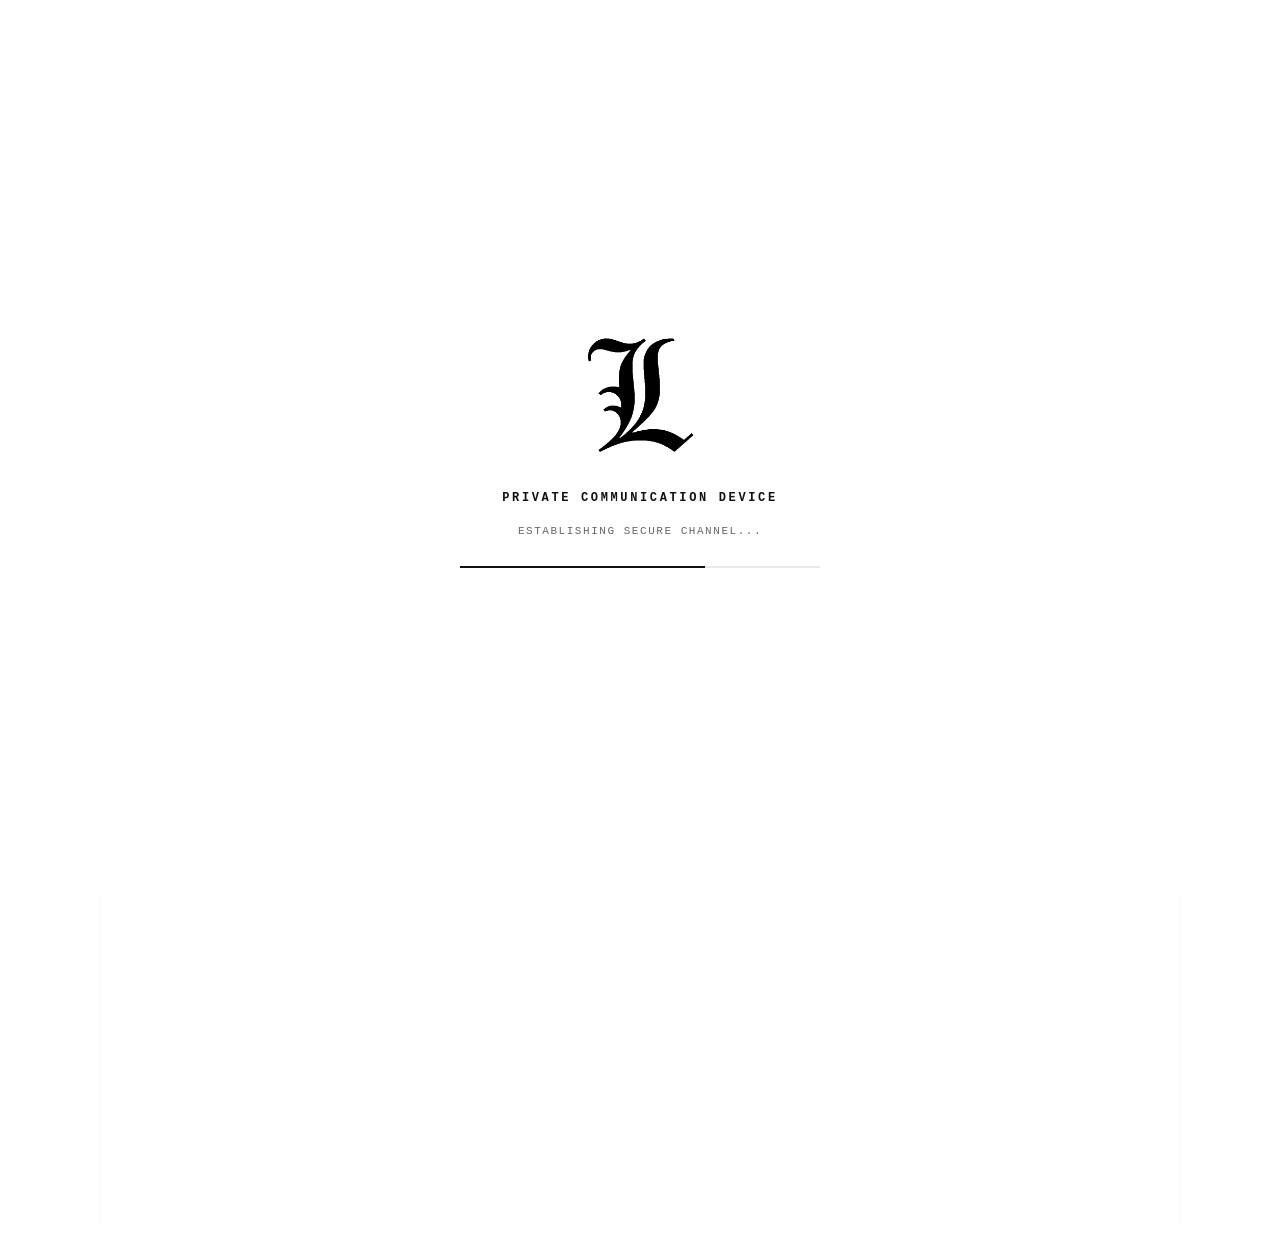
==== commit 264c38b6: "Update index.html" ====
--- a/device/index.html
+++ b/device/index.html
@@ -12,6 +12,11 @@
     name="theme-color"
     content="#ffffff"
   >
+
+  <link rel="apple-touch-icon" sizes="180x180" href="apple-touch-icon.png">
+<meta name="apple-mobile-web-app-capable" content="yes">
+<meta name="apple-mobile-web-app-status-bar-style" content="default">
+
 
   <meta
     name="description"
@@ -524,7 +529,7 @@
     <div class="incoming-window">
 
       <img
-        src="logo.png"
+        src="l-logo.png"
         alt="L"
         class="incoming-logo"
       >
